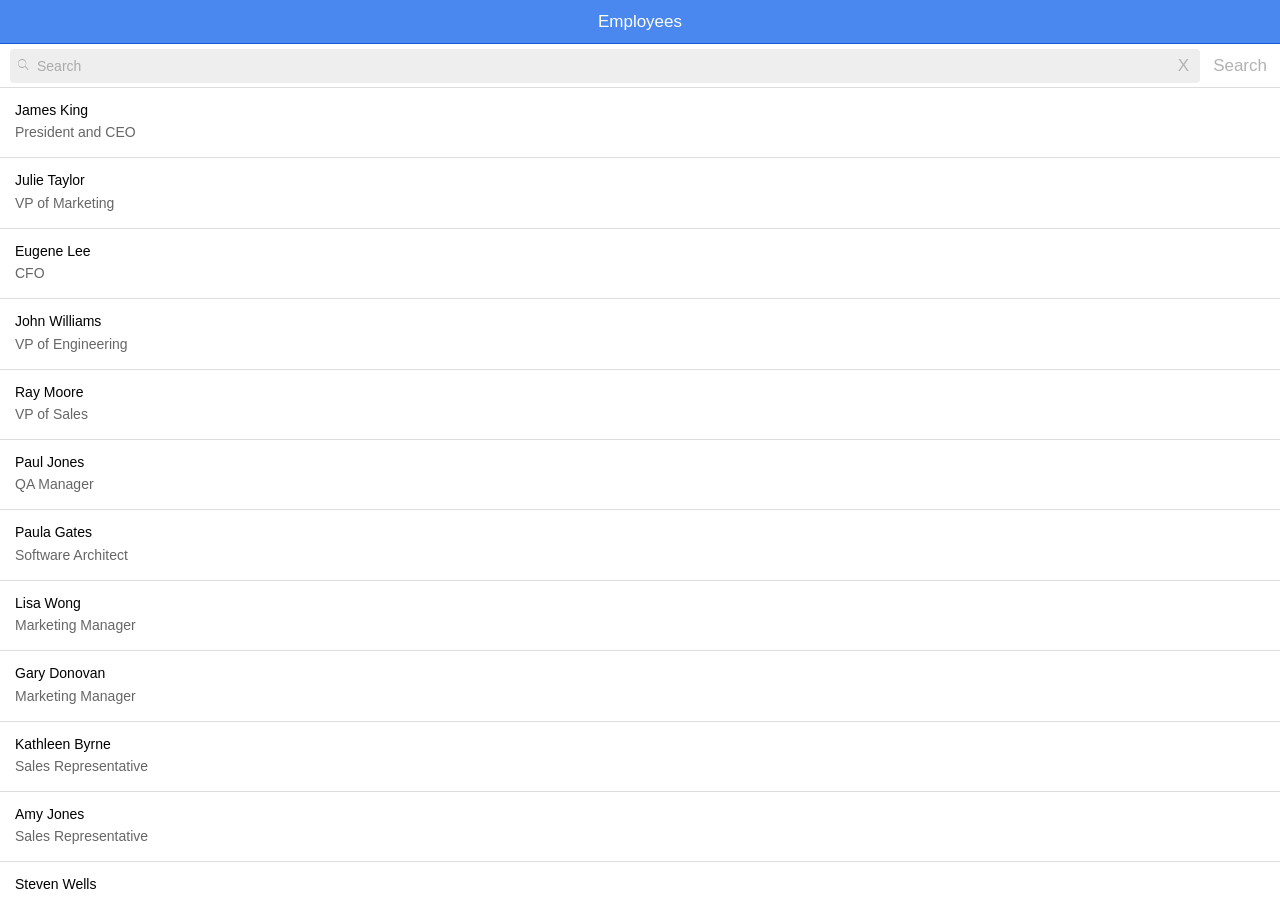
==== index.html @ febc6c5d "EmployeeDirectory" ====
<!DOCTYPE html>
<html>
  <head>
    <meta charset="utf-8">
    <meta name="viewport" content="initial-scale=1, maximum-scale=1, user-scalable=no, width=device-width">
    <title>Ionic Seed App</title>

    <!-- ionic css -->
    <link href="lib/css/ionic.css" rel="stylesheet">

    <!-- your app's css -->
    <link href="css/app.css" rel="stylesheet">

    <!-- angularjs scripts -->
    <script src="lib/js/ionic.js"></script>
    <script src="lib/js/angular/angular.js"></script>
    <script src="lib/js/angular/angular-animate.js"></script>
    <script src="lib/js/angular/angular-sanitize.js"></script>
    <script src="lib/js/angular-ui/angular-ui-router.js"></script>
    <script src="lib/js/ionic-angular.js"></script>

    <!-- cordova script -->
    <script src="cordova.js"></script>

    <!-- your app's script -->
    <script src="js/app.js"></script>
    <script src="js/services.js"></script>
    <script src="js/controllers.js"></script>
  </head>

  <!-- 
    'directory' is the name of this angular module (js/app.js)
  -->
  <body ng-app="directory" animation="slide-left-right-ios7">

    <!-- 
      The nav bar that will be updated as we navigate between views
      Additional attributes set its look, nav-bar animation and icons
      Icons provided by Ionicons: http://ionicons.com/ 
    -->
    <nav-bar type="bar-positive" 
             animation="nav-title-slide-ios7" 
             back-button-type="button-icon" 
             back-button-icon="ion-ios7-arrow-back"></nav-bar>

    <!-- 
      The views will be rendered in the <nav-view> directive below
      Templates are in the /templates folder (but you could also
      have templates inline in this html file if you'd like).
    -->
    <nav-view></nav-view>

  </body>
</html>
---- css/app.css ----
/* Your app's CSS, go crazy, make it your own */

.ionic-logo {
  display: block;
  margin: 15px auto;
  width: 96px;
  height: 96px;
}

.details {
    padding: 0px 12px 20px 12px;
}

.details img {
    float: left;
    margin-right: 12px;
}

.list {
    clear: both;
}
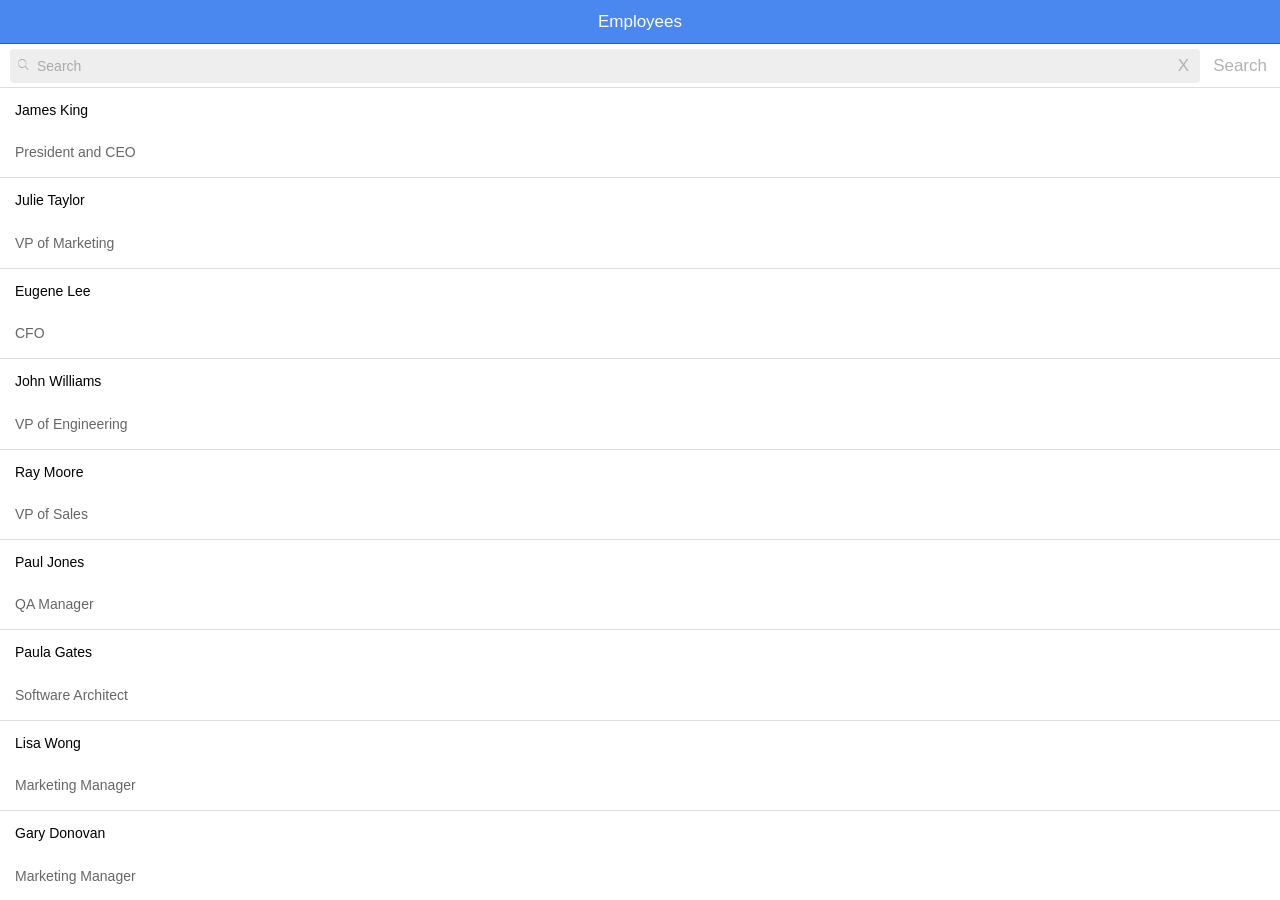
==== commit 2e784eae: "Added Custom Directive" ====
--- a/index.html
+++ b/index.html
@@ -1,6 +1,6 @@
 <!DOCTYPE html>
 <html>
-  <head>
+<head>
     <meta charset="utf-8">
     <meta name="viewport" content="initial-scale=1, maximum-scale=1, user-scalable=no, width=device-width">
     <title>Ionic Seed App</title>
@@ -18,37 +18,36 @@
     <script src="lib/js/angular/angular-sanitize.js"></script>
     <script src="lib/js/angular-ui/angular-ui-router.js"></script>
     <script src="lib/js/ionic-angular.js"></script>
-
-    <!-- cordova script -->
-    <script src="cordova.js"></script>
-
+    <!--Directive-->
     <!-- your app's script -->
     <script src="js/app.js"></script>
     <script src="js/services.js"></script>
     <script src="js/controllers.js"></script>
-  </head>
+    <script src="js/employeeDirective.js"></script>
 
-  <!-- 
-    'directory' is the name of this angular module (js/app.js)
-  -->
-  <body ng-app="directory" animation="slide-left-right-ios7">
+</head>
 
-    <!-- 
-      The nav bar that will be updated as we navigate between views
-      Additional attributes set its look, nav-bar animation and icons
-      Icons provided by Ionicons: http://ionicons.com/ 
-    -->
-    <nav-bar type="bar-positive" 
-             animation="nav-title-slide-ios7" 
-             back-button-type="button-icon" 
-             back-button-icon="ion-ios7-arrow-back"></nav-bar>
+<!--
+  'directory' is the name of this angular module (js/app.js)
+-->
+<body ng-app="directory" animation="slide-left-right-ios7">
 
-    <!-- 
-      The views will be rendered in the <nav-view> directive below
-      Templates are in the /templates folder (but you could also
-      have templates inline in this html file if you'd like).
-    -->
-    <nav-view></nav-view>
+<!--
+  The nav bar that will be updated as we navigate between views
+  Additional attributes set its look, nav-bar animation and icons
+  Icons provided by Ionicons: http://ionicons.com/
+-->
+<nav-bar type="bar-positive"
+         animation="nav-title-slide-ios7"
+         back-button-type="button-icon"
+         back-button-icon="ion-ios7-arrow-back"></nav-bar>
 
-  </body>
+<!--
+  The views will be rendered in the <nav-view> directive below
+  Templates are in the /templates folder (but you could also
+  have templates inline in this html file if you'd like).
+-->
+<nav-view></nav-view>
+
+</body>
 </html>
--- a/css/app.css
+++ b/css/app.css
@@ -1,11 +1,4 @@
-/* Your app's CSS, go crazy, make it your own */
-
-.ionic-logo {
-  display: block;
-  margin: 15px auto;
-  width: 96px;
-  height: 96px;
-}
+/*Custom CSS*/
 
 .details {
     padding: 0px 12px 20px 12px;
@@ -15,7 +8,3 @@
     float: left;
     margin-right: 12px;
 }
-
-.list {
-    clear: both;
-}
